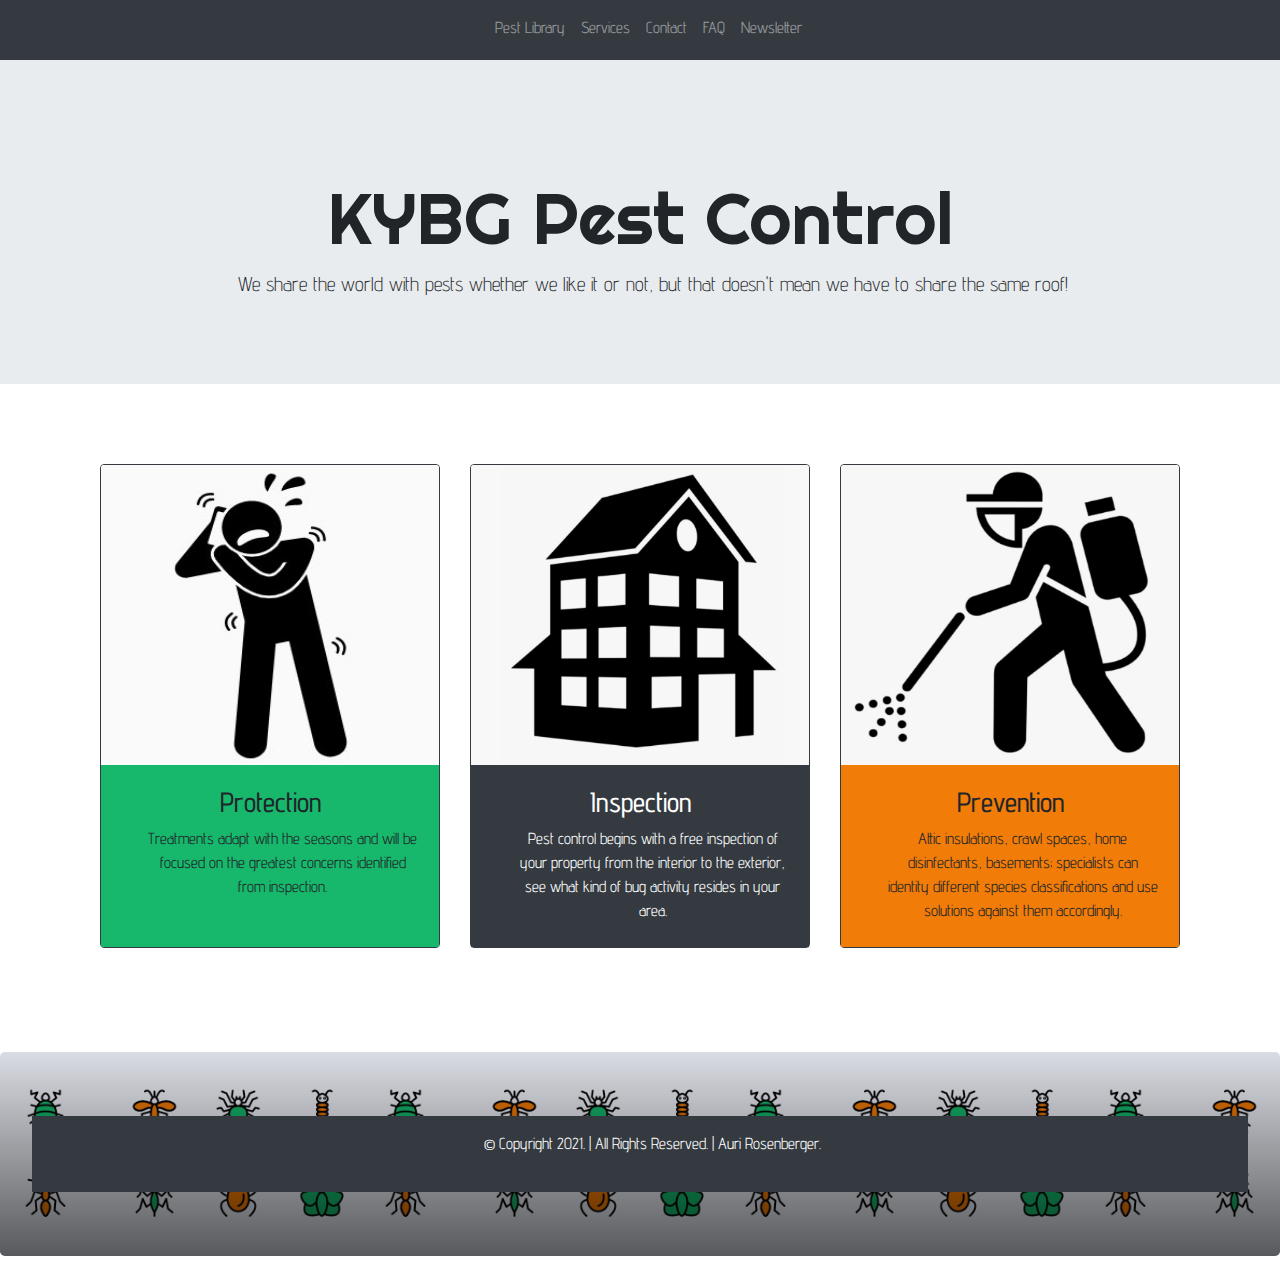
==== index.html @ 71df6b56 "Created repository for KYBG website (added insert logic to database)." ====
<!doctype html>
<!-------------------------------------------------------
  ---
#Original Author: Auri Rosenberger
#Date Created: 26, August 2021
#Version: 1
#Date Last Modified: 17, September 2021
#Modified by: Auri Rosenberger
#Modification log:
- 08/26/2021 - Week 1, project 1
             - Added preliminary HTML
             - Added Bootstrap, navigation and whatnot
- 08/27/2021 - Added cards for landing page
- 09/02/2021 - Week 2, project 2
             - (Put JavaScript and CSS into seperate folders)
             - Created new pages/files: faq.html, faq.js, newsletter.html, contact.html, contact.js, and contact.css
- 09/08/2021 - Created new page/file pest_library.html
- 09/09/2021 - Adjusted icons with img class="service-icon" to maintain the same heights
- 09/17/2021 - Added some new classes for CSS mobile handling: copyrightPlace, frontPage (revisited 22nd)
---
------------------------------------------------------->
<html lang="en">
  <head>
    <!-- Meta Tags -->
    <meta charset="utf-8">
    <meta name="description" content="We share the world with pests whether we like it or not, but that doesn't mean we have to share the same roof!">
    <meta name="keywords" content="HTML5 framework, Bootstrap, CSS, JavaScript, pest control, insects, bed bugs, fleas, termites, mice,
    rats, cockroaches, ants, exterminator">
    <meta name="author" content="Auri/Aurielle Rosenberger">
    <meta name="viewport" content="width=device-width, initial-scale=1, shrink-to-fit=no">

    <!-- Favicon -->
    <link rel="shortcut icon" href="images/favicon.ico">
    <link rel="icon" type="image/png" sizes="32x32" href="images/favicon-32x32.png">
    <link rel="apple-touch-icon" sizes="180x180" href="images/apple-touch-icon.png">
	  <link rel="icon" sizes="192x192" href="images/android-chrome-192x192.png">

    <!-- CSS -->
    <link rel="stylesheet" href="css/styles.css">

    <!-- Bootstrap CSS -->
    <link rel="stylesheet" href="https://stackpath.bootstrapcdn.com/bootstrap/4.5.2/css/bootstrap.min.css">
    <link rel="stylesheet" href="https://maxcdn.bootstrapcdn.com/font-awesome/4.7.0/css/font-awesome.min.css">
	
    <script src="https://code.jquery.com/jquery-3.5.1.min.js"></script>
    <script src="https://cdn.jsdelivr.net/npm/popper.js@1.16.1/dist/umd/popper.min.js"></script>
    <script src="https://stackpath.bootstrapcdn.com/bootstrap/4.5.2/js/bootstrap.min.js"></script>

    <title>KYBG Pest Control: Services</title>
  </head>
  <body>

    <!-- Bootstrap Jumbotron -->
    <header class="jumbotron jumbotron-fluid text-center mb-0">
      <div class="container">
        <h1 class="display-3 frontPage">KYBG Pest Control</h1>
        <p class="lead">We share the world with pests whether we like it or not, but that doesn't mean we have to share the same roof!</p>
      </div>
    </header>
    <!-- Bootstrap Navigation Bar -->
    <nav class="navbar navbar-expand-sm bg-dark navbar-dark fixed-top">
      <a class="navbar-brand" href="#"></a>

      <!-- Hamburger Menu -->
      <button type="button" class="navbar-toggler" data-toggle="collapse" data-target="#navbarResponsive" aria-controls="navbarResponsive"
      aria-expanded="false" aria-label="Toggle navigation">
      <span class="navbar-toggler-icon"></span>
    </button>

    <!-- Navbar Links -->
    <div class="collapse navbar-collapse" id="navbarResponsive">
      <ul class="navbar-nav mx-auto">
        <li class="nav-item">
          <a class="nav-link" href="pest_library.html">Pest Library</a>
        </li>
        <li class="nav-item">
          <a class="nav-link" href="index.html">Services</a>
        </li>
        <li class="nav-item">
          <a class="nav-link" href="contact.html">Contact</a>
        </li>
        <li class="nav-item">
            <a class="nav-link" href="faq.html">FAQ</a>
          </li>
          <li class="nav-item">
            <a class="nav-link" href="newsletter.html">Newsletter</a>
          </li>
      </ul>
    </div>
    </nav>

    <!-- Main Content Area -->
    <main class="container my-5">

      <div class="album py-3 text-center">
        <div class="container my-3">
          <div class="row"> <!-- style="display: flex; align-items: stretch;" -->

            <div class="col-md-4">
              <div class="card mb-4 box-shadow border-dark">
                <img class="card-img-top service-icon" src="images/distressPhoneCall.jpg" alt="Distressed customer making phonecall icon">
                <div class="card-body bugGreen">
                  <h3>Protection</h3>
                  <p class="card-text">Treatments adapt with the seasons and will be focused on the greatest concerns identified from inspection.<br><br></p>
                </div>
              </div>
            </div>

            <div class="col-md-4">
              <div class="card mb-4 box-shadow border-dark">
                <img class="card-img-top service-icon" src="images/houseIcon.png" alt="House icon">
                <div class="card-body bg-dark text-white">
                  <h3>Inspection</h3>
                  <p class="card-text">Pest control begins with a free inspection of your property from the interior to the
                    exterior, see what kind of bug activity resides in your area.</p>
                </div>
              </div>
            </div>

            <div class="col-md-4">
              <div class="card mb-3 box-shadow border-dark">
                <img class="card-img-top service-icon" src="images/exterminatorSpraying.png" alt="Exterminator spraying insecticide icon">
                <div class="card-body bugOrange">
                  <h3>Prevention</h3>
                  <p class="card-text">Attic insulations, crawl spaces, home disinfectants, basements; specialists can identity different
                    species classifications and use solutions against them accordingly.</b></p>
                </div>
              </div>
            </div>

            </div><!-- /.row -->
            </div><!-- /.container -->
            </div><!-- /.album -->

    </main>

    <div class="jumbotron" id="bugsIconBackground">
    <!-- Footer -->
    <footer class="jumbotron-fluid text-center bg-dark p-3">

      <div class="container text-white">
        <p class="copyrightPlace">&copy; Copyright 2021. | All Rights Reserved. | Auri Rosenberger.</p>
      </div>
      
    </footer>
  </div>
    <script src="js/script.js"></script>
  </body>
</html>
---- css/styles.css ----
/* *******************************************************************
***
*Original Author: Auri Rosenberger
*Date Created: 26, August 2021
*Version: 1
*Date Last Modified: 22, September 2021
*Modified by: Auri Rosenberger
*Modification log:

- 08/27/2021 - Added background image with gradient, source (Sayeed Ahmad): https://dribbble.com/shots/15938812-Pest-Control-Icon-Set#
             - Added distressed customer making phonecall icon: https://thenounproject.com/term/distress-phone-call/2767326/
             - Added house icon: https://www.kindpng.com/imgv/hwxxwTm_computer-icons-building-architectural-engineering-house-house-icon/
             - Added exterminator spraying insecticide icon: https://www.pngitem.com/middle/hxiwwim_15-control-vector-pest-for-free-download-on/
             - Added colors to Bootstrap cards
- 09/02/2021 - Fixed background image URL
             -x Added orange plus and minus jpgs (no longer has purpose since slideshow improvement/replacement)
             - Added some other CSS for FAQ page (I think from one of the Chapter 6 exercises)
- 09/03/2021 - Created a.faq-anchor with !important in order to overpower Bootstrap
- 09/08/2021 - Added left and right arrow icons from: https://www.pngitem.com/middle/TTTThii_arrow-left-right-28-transparent-background-images-icons/
             - Brought in a couple pieces of CSS from Chapter 9's slide_show_fading_2
- 09/09/2021 - Commented out some CSS from old FAQ JavaScript
             - Tweaked CSS for slideshow images
             - Brought in some CSS from Chapter 11's accordion
- 09/17/2021 - Added CSS for @media to fix hamburger and for webpages to be mobile-friendly (revisited the 22nd)
             - Added @import for Google fonts into CSS and targeted accordingly, only two fonts (revisited the 22nd)
             - Added green border to newsletter.html and contact.html pages (revisited the 22nd)
- 09/22/2021 - CSS on index.html will disable page service icons for mobile viewing
***
******************************************************************** */

@import url('https://fonts.googleapis.com/css2?family=Advent+Pro:wght@600&family=Righteous&display=swap');

#bugsIconBackground {
    background-image: linear-gradient(rgba(0, 0, 0, 0.09), rgba(0, 0, 0, 0.631)), url(../images/iconSetPestControl.jpg);
    background-size: 360px;
    background-position: center;
    background-repeat: repeat;
}

.bugOrange {
    background-color: rgb(241,124,8);
}

.bugGreen {
    background-color: rgb(23,184,108);
}

/* ------------------------------------------------------- */


h2 {
    color: rgb(241,124,8);
    font-size: 120%;
    padding: .55em 35px .25em 35px;
    /* cursor: pointer;
    background: url(../images/plus.jpg) no-repeat left center; */
    
}
h2.minus {
    /* background: url(../images/minus.jpg) no-repeat left center; */
}

a {
    text-decoration: none; 
}

/* div.faqControls {
    display: none;
}

a.faq-anchor {
    color: black !important;
}

div.open.faqControls {
    display: block;
} */

ul {
    padding-left: 45px;
}

li {
    padding-bottom: .25em;
}

p {
    padding-bottom: .25em;
    padding-left: 25px;
}

/* ----- CSS for pest_library.html ----- */

img.service-icon {
    height: 300px;
}

#slides img {
    height: 250px;
	display: none;
}

#slide {
    height: 250px;
}

/* jQuery Accordion */

section {
	padding: 15px 25px;
    width: 650px;
    margin: 0 auto;
}

#accordion > h3.ui-state-active {
    background: rgb(23,184,108);
    border: 1px solid rgb(16, 154, 89);
}

.frontPage {
    margin-top: 10%;
    font-family: 'Righteous', cursive;
}

body, nav, main, .contentSquished > #accordion, .contentSquished > h1, .lead, footer {
    font-family: 'Advent Pro', sans-serif;
}

.greenBorder {
    border: 4px solid rgb(23,184,108);
    border-radius: 3px;
}

/* Media Query for Laptop Viewport */
@media screen and (max-width: 1024px) {
    img.service-icon {
        max-height: 350px;
    }
}

@media screen and (max-width: 1023px) {
    img.service-icon {
        /* max-height: 200px; */
        display: none;
    }
}

/* Media Query for Mobile Viewport */
@media screen and (max-width: 500px) {

    .contentSquished {
        max-width: 300px;
        text-align: center;
        padding: 10px;
    }
    .buttonPlace {
        vertical-align: middle;
        padding: .5rem 1rem;
    }
    .copyrightPlace {
        text-align: center;
        padding: 10px;
    }
    #slide {
        max-height: 150px;
        max-width: 270px;
    }
    /* img.service-icon {
        display: none;
    } */
}
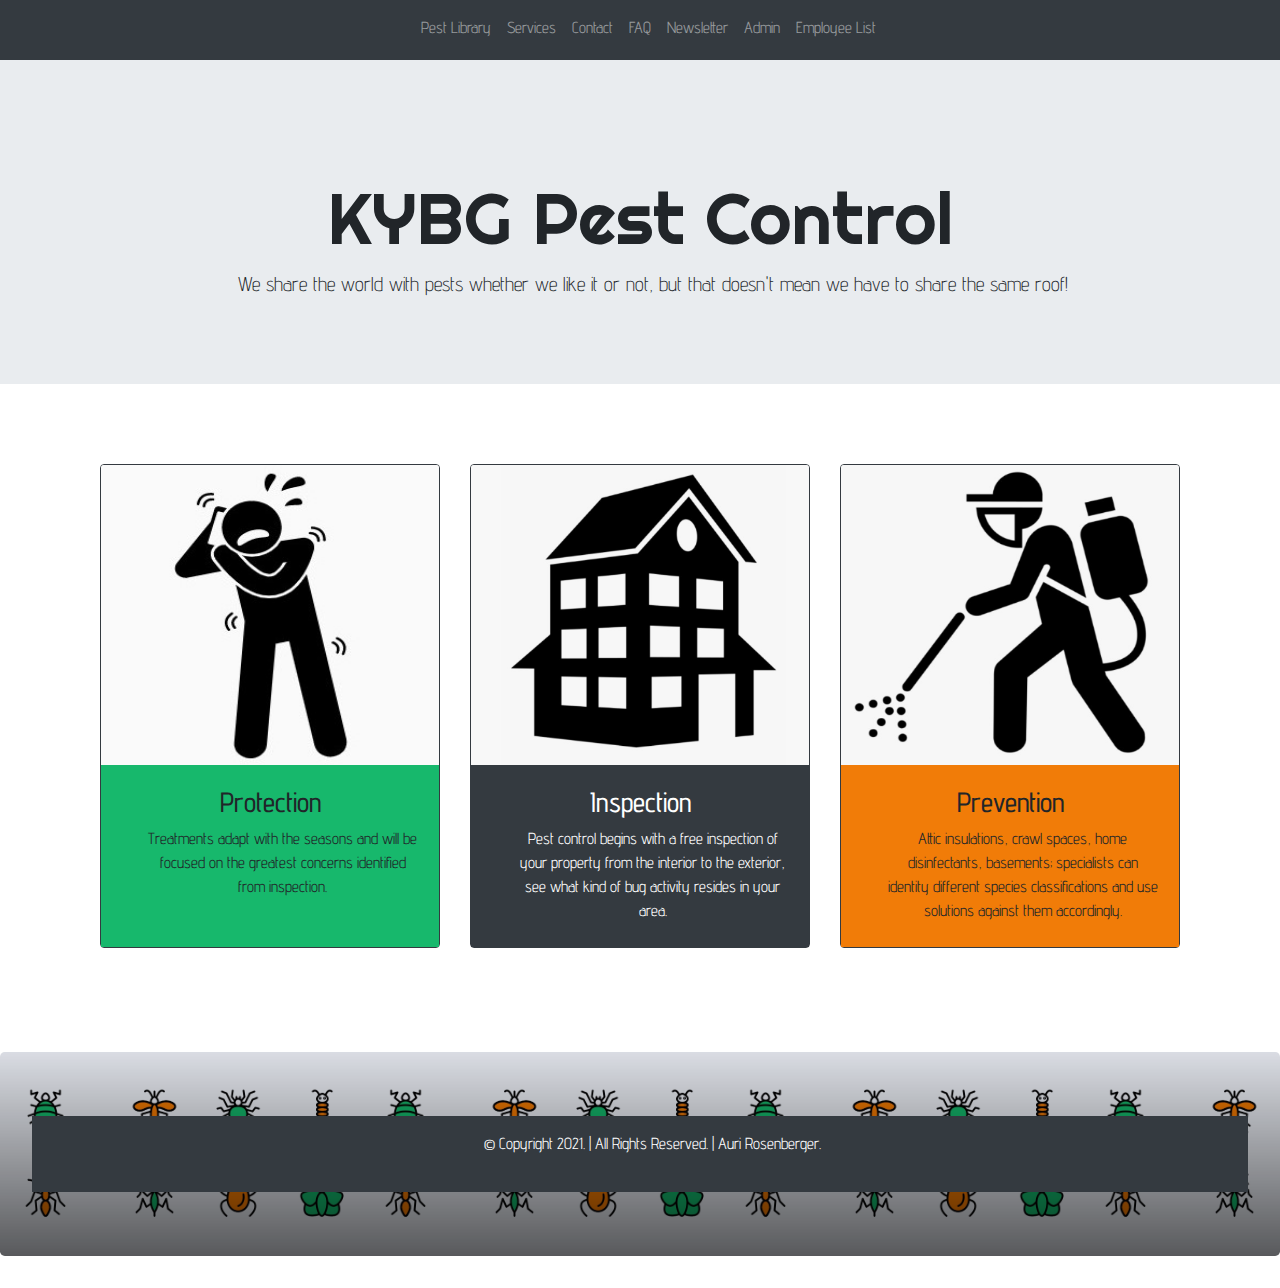
==== commit b43fdd0c: "Created model folder containing visit.php for visit functions, employee.php for employee and employe" ====
--- a/index.html
+++ b/index.html
@@ -85,6 +85,14 @@
           <li class="nav-item">
             <a class="nav-link" href="newsletter.html">Newsletter</a>
           </li>
+          
+          <!-- 02/11/2022 ~ New navigation hyperlinks for pages -->
+          <li class="nav-item">
+            <a class="nav-link" href="admin.php">Admin</a>
+          </li>
+          <li class="nav-item">
+            <a class="nav-link" href="list_employees.php">Employee List</a>
+          </li>
       </ul>
     </div>
     </nav>
